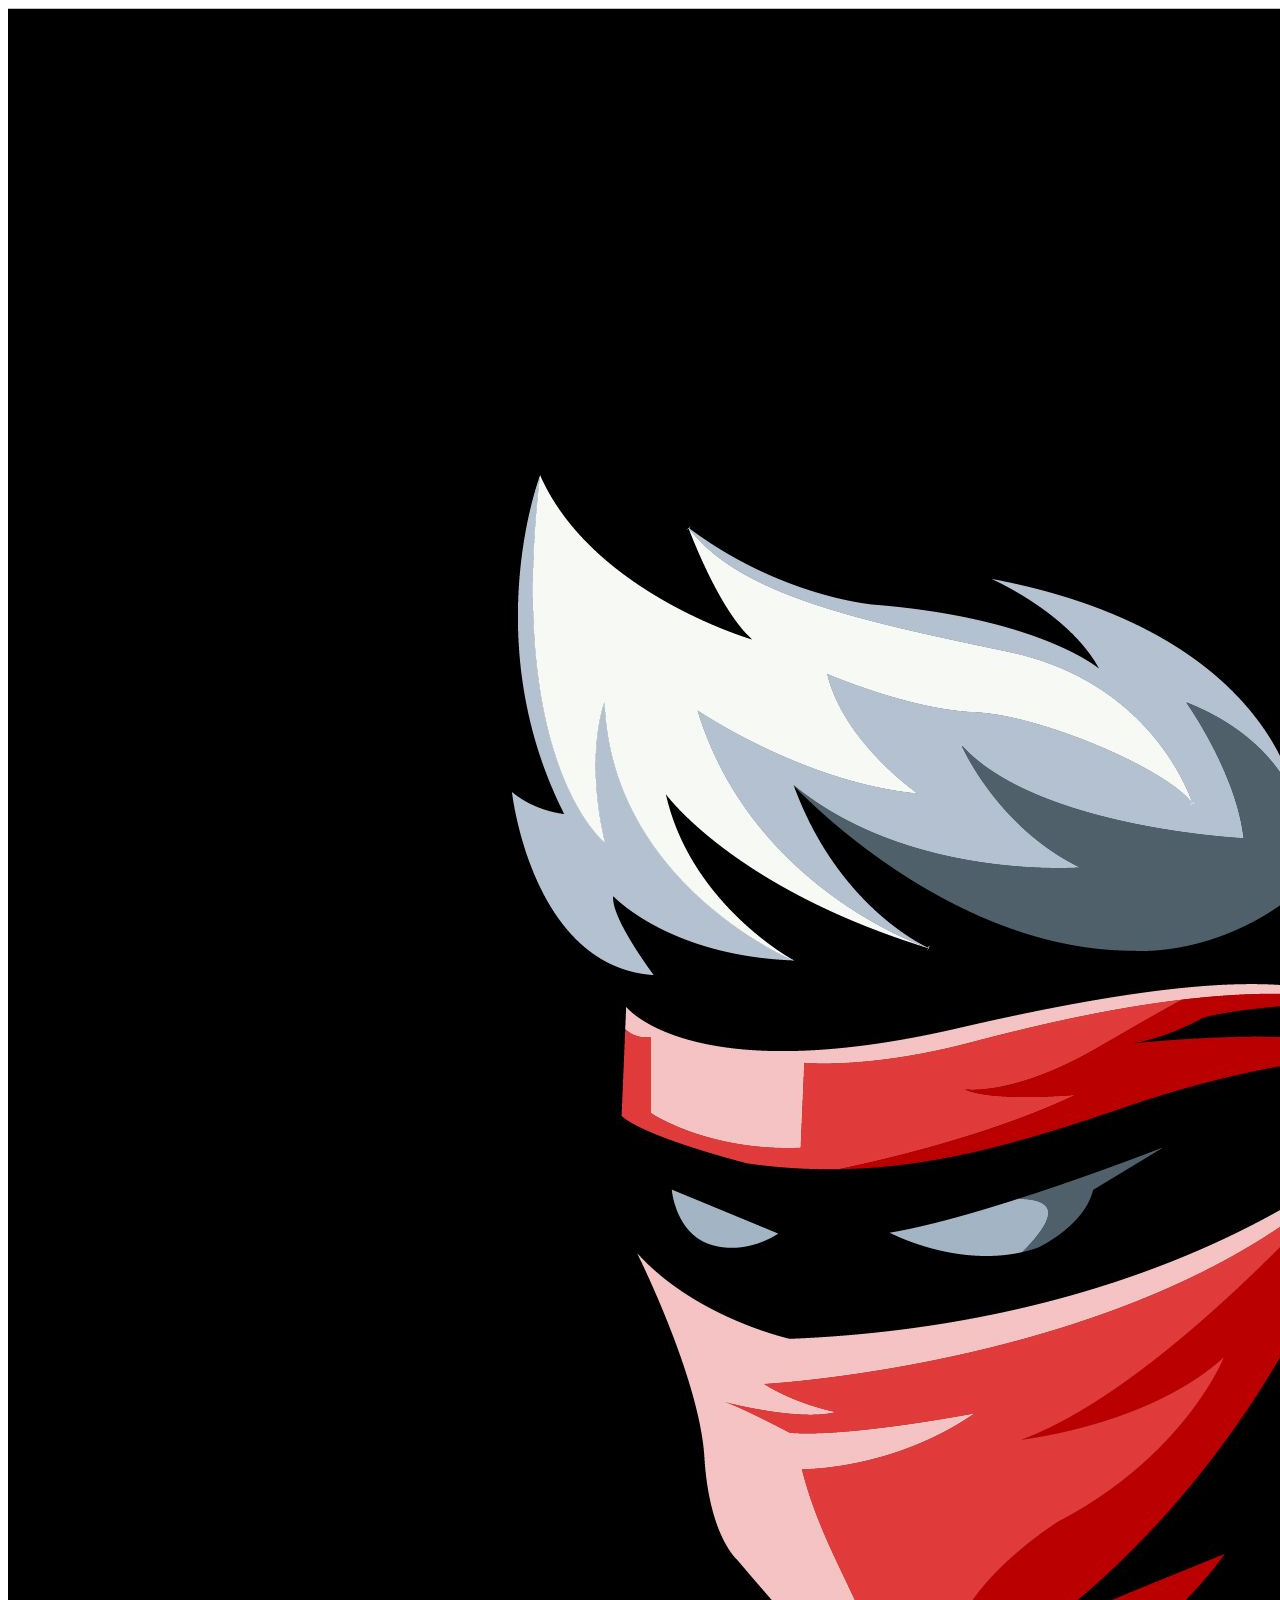
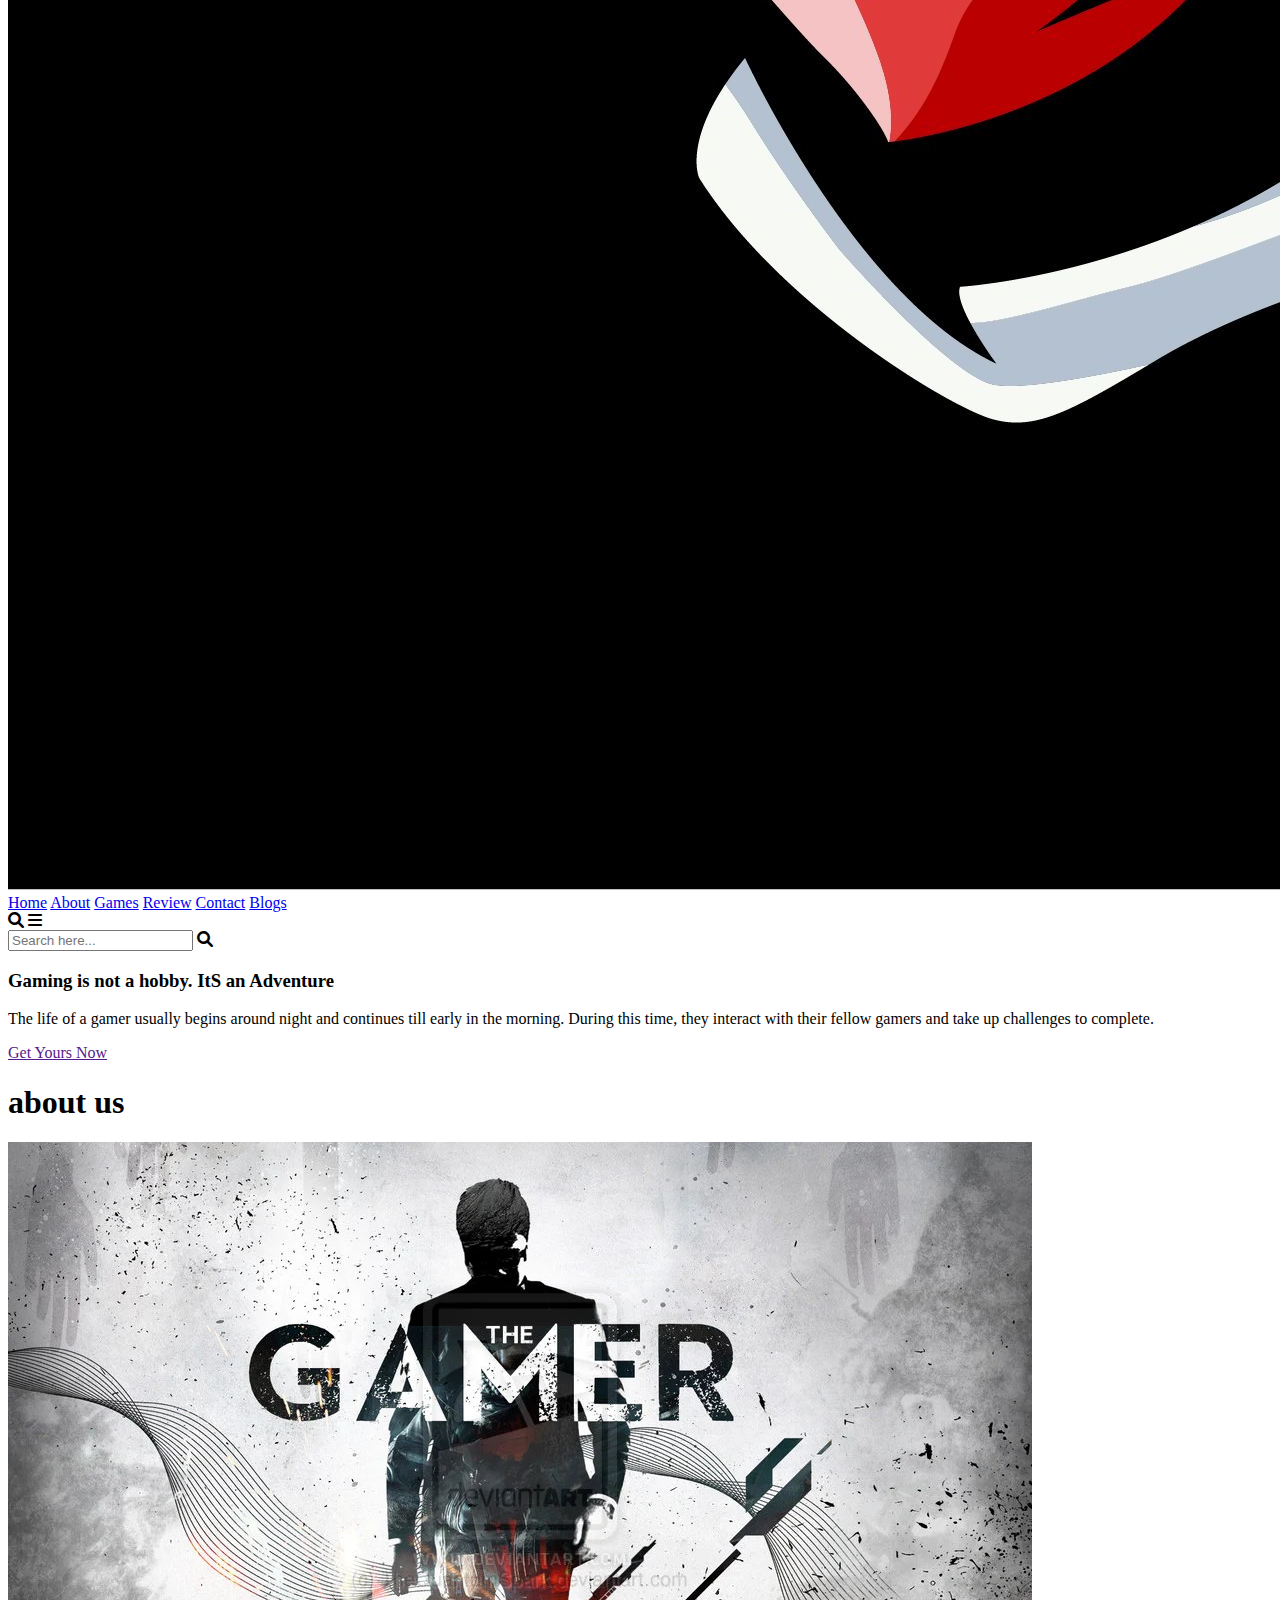
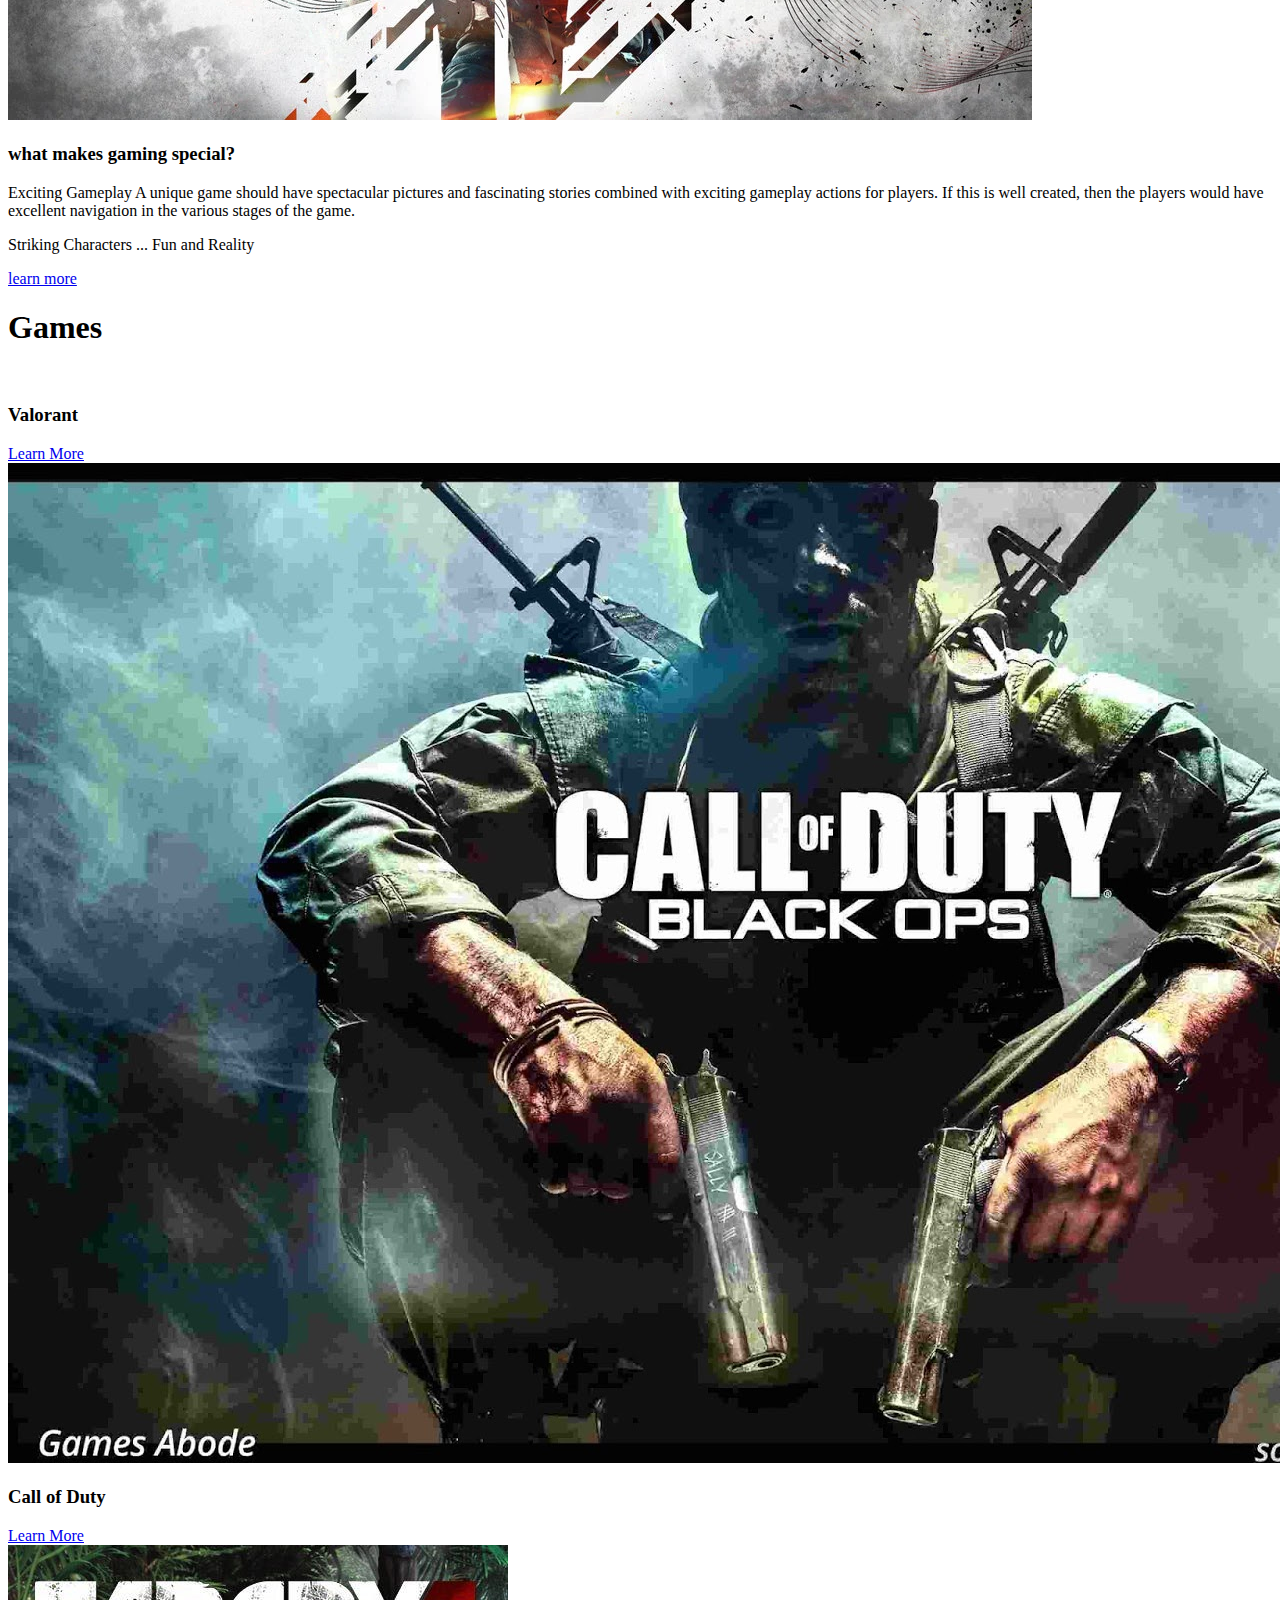
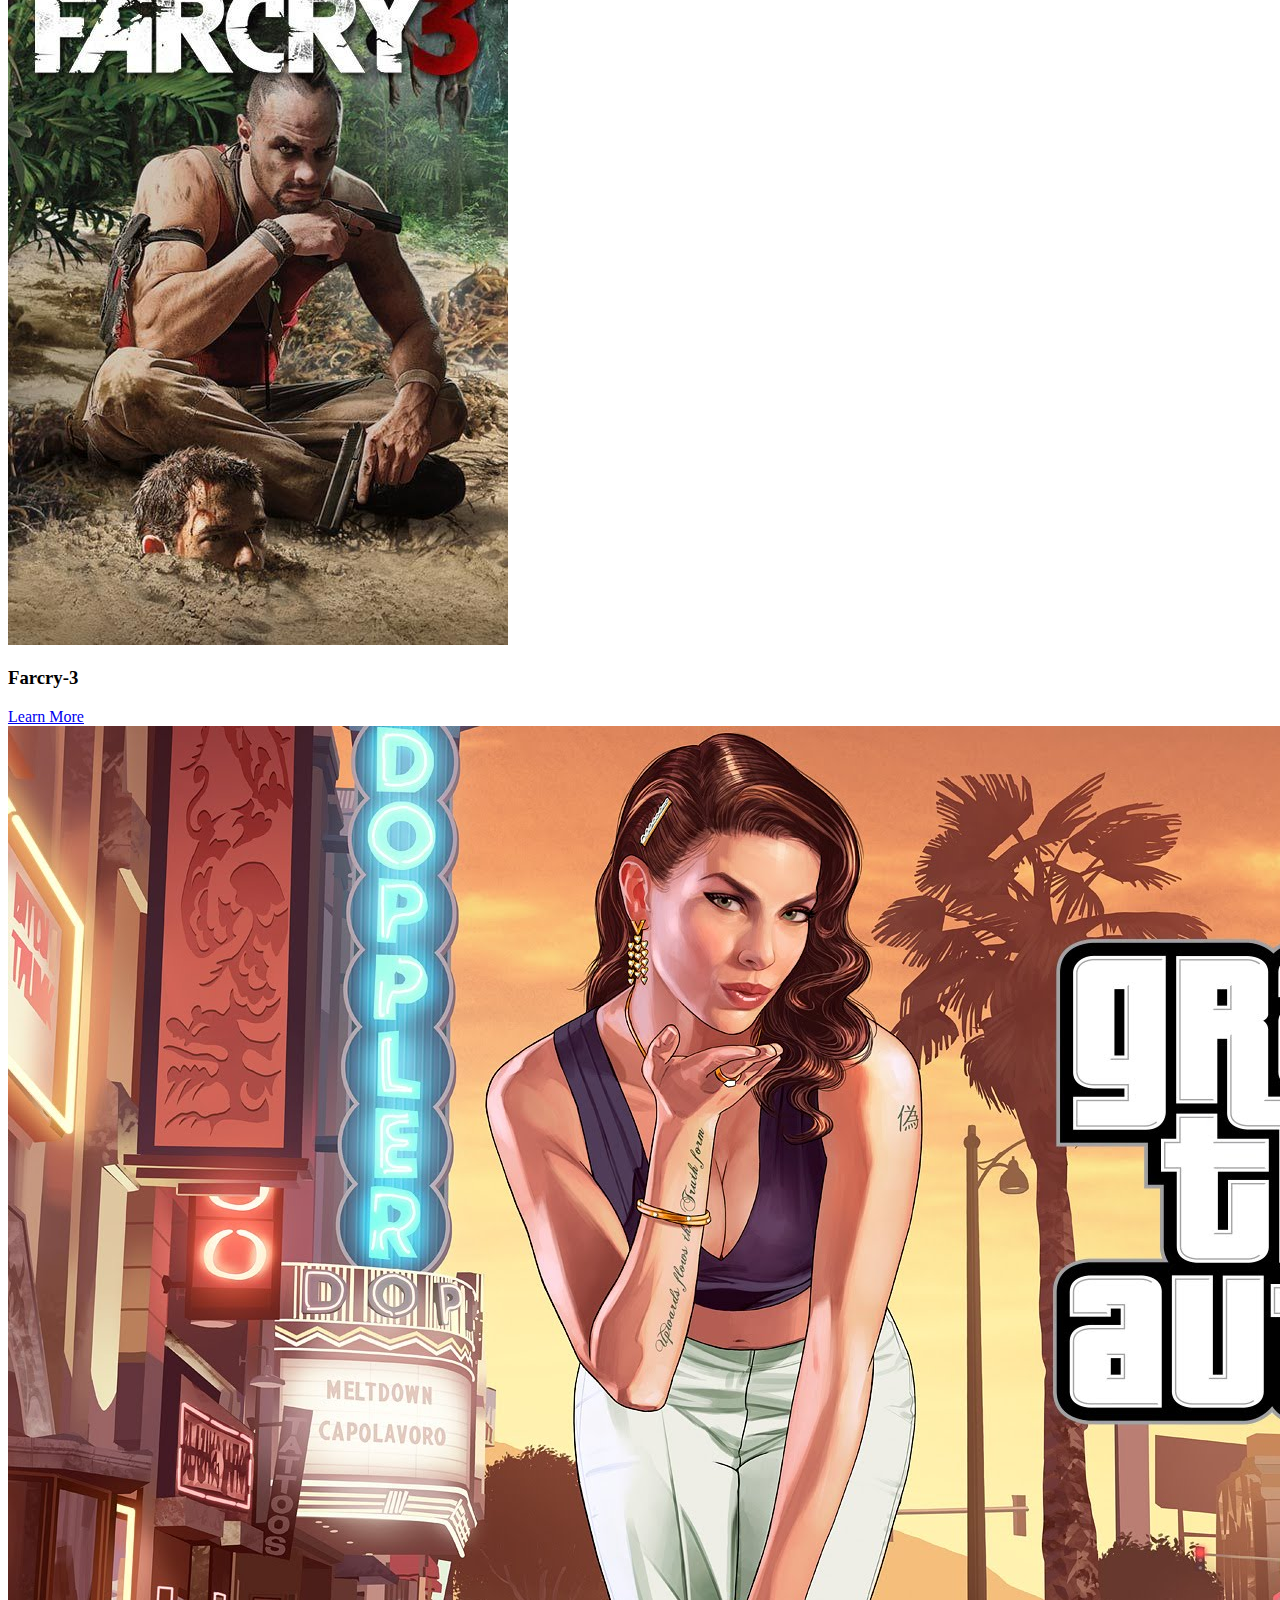
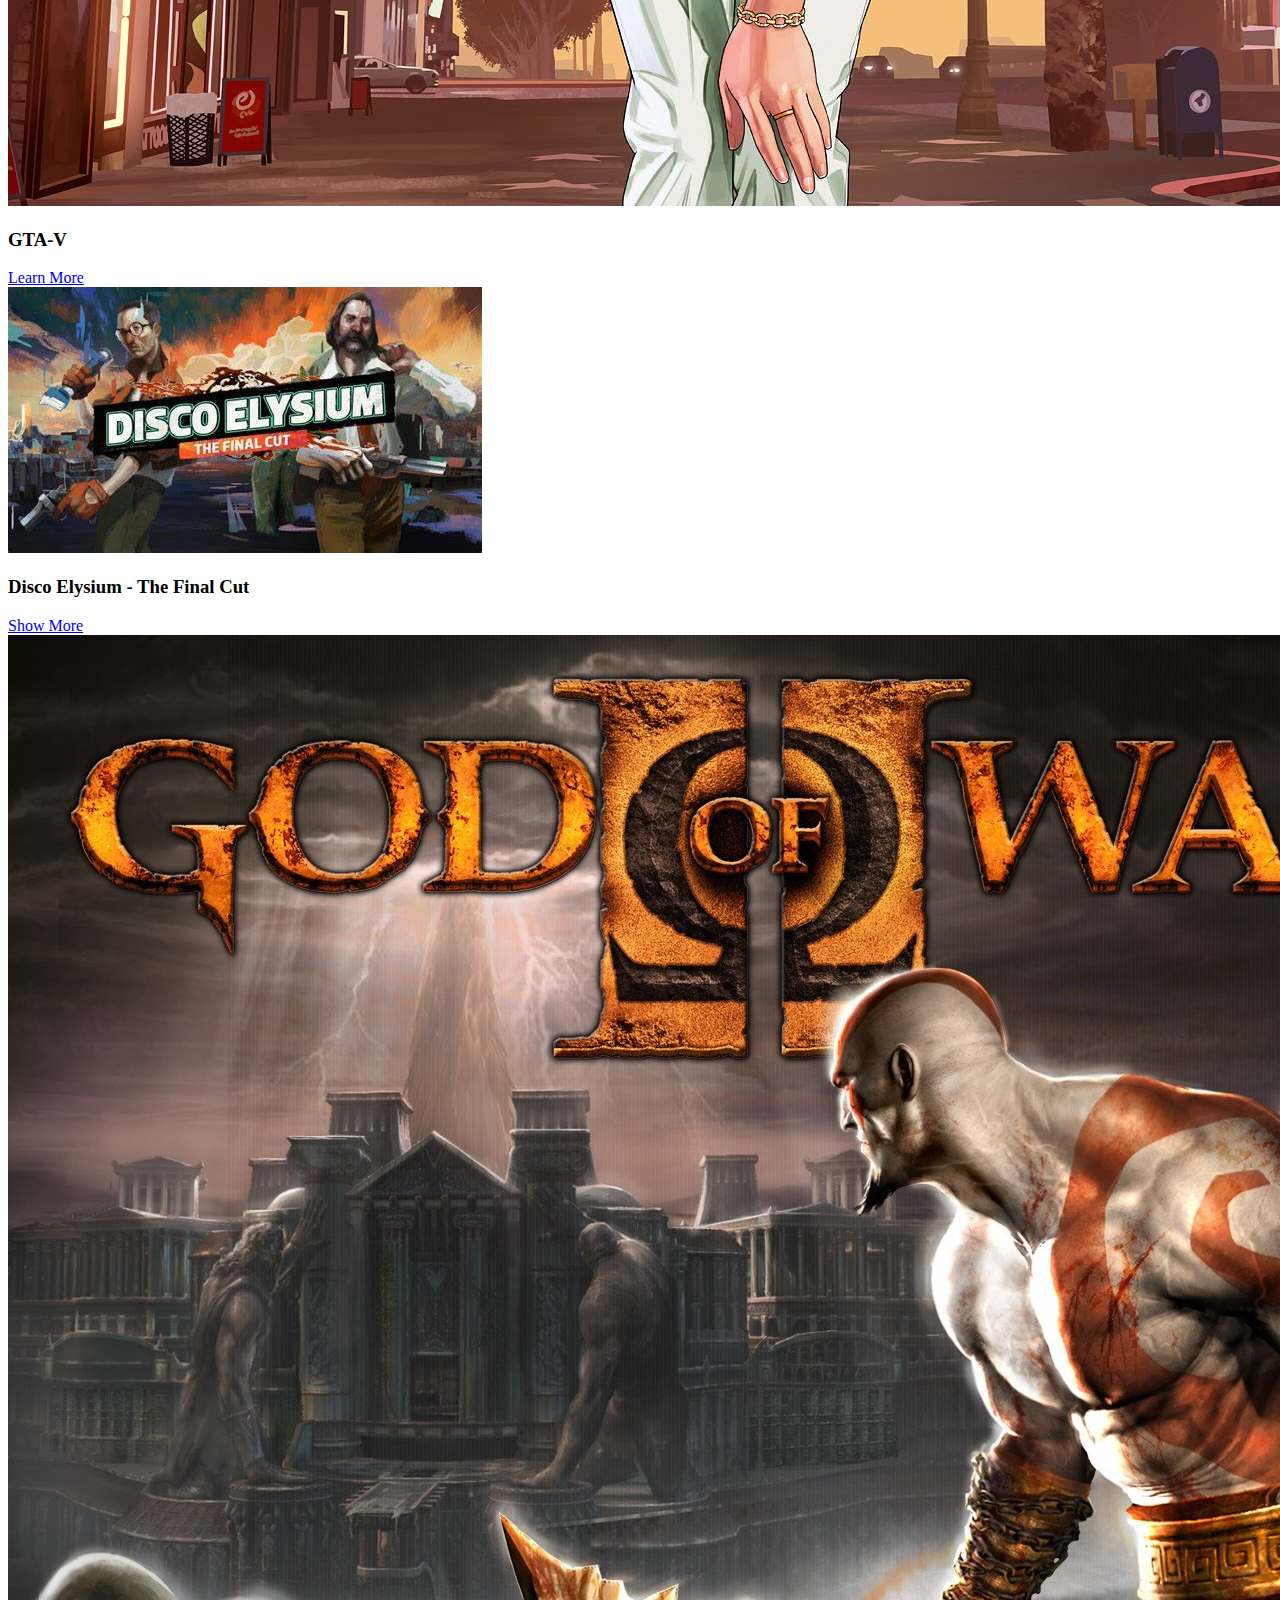
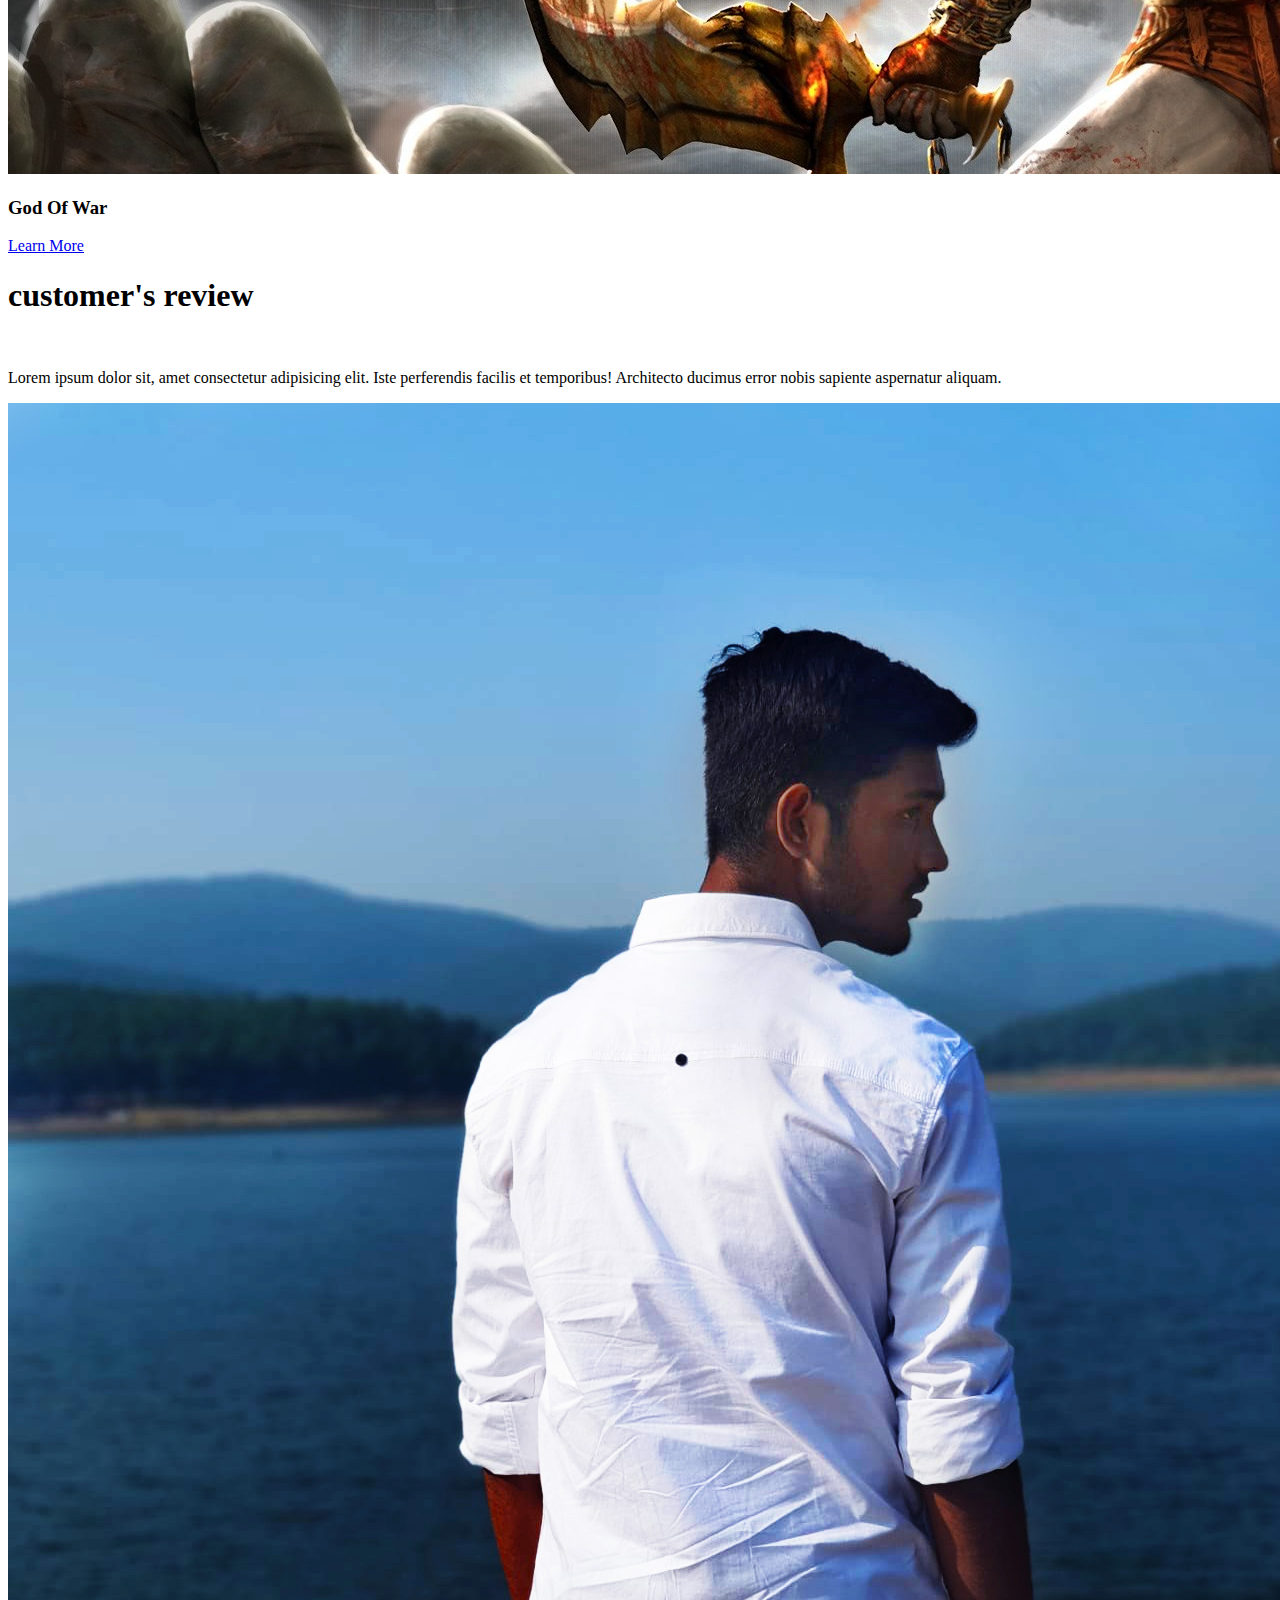
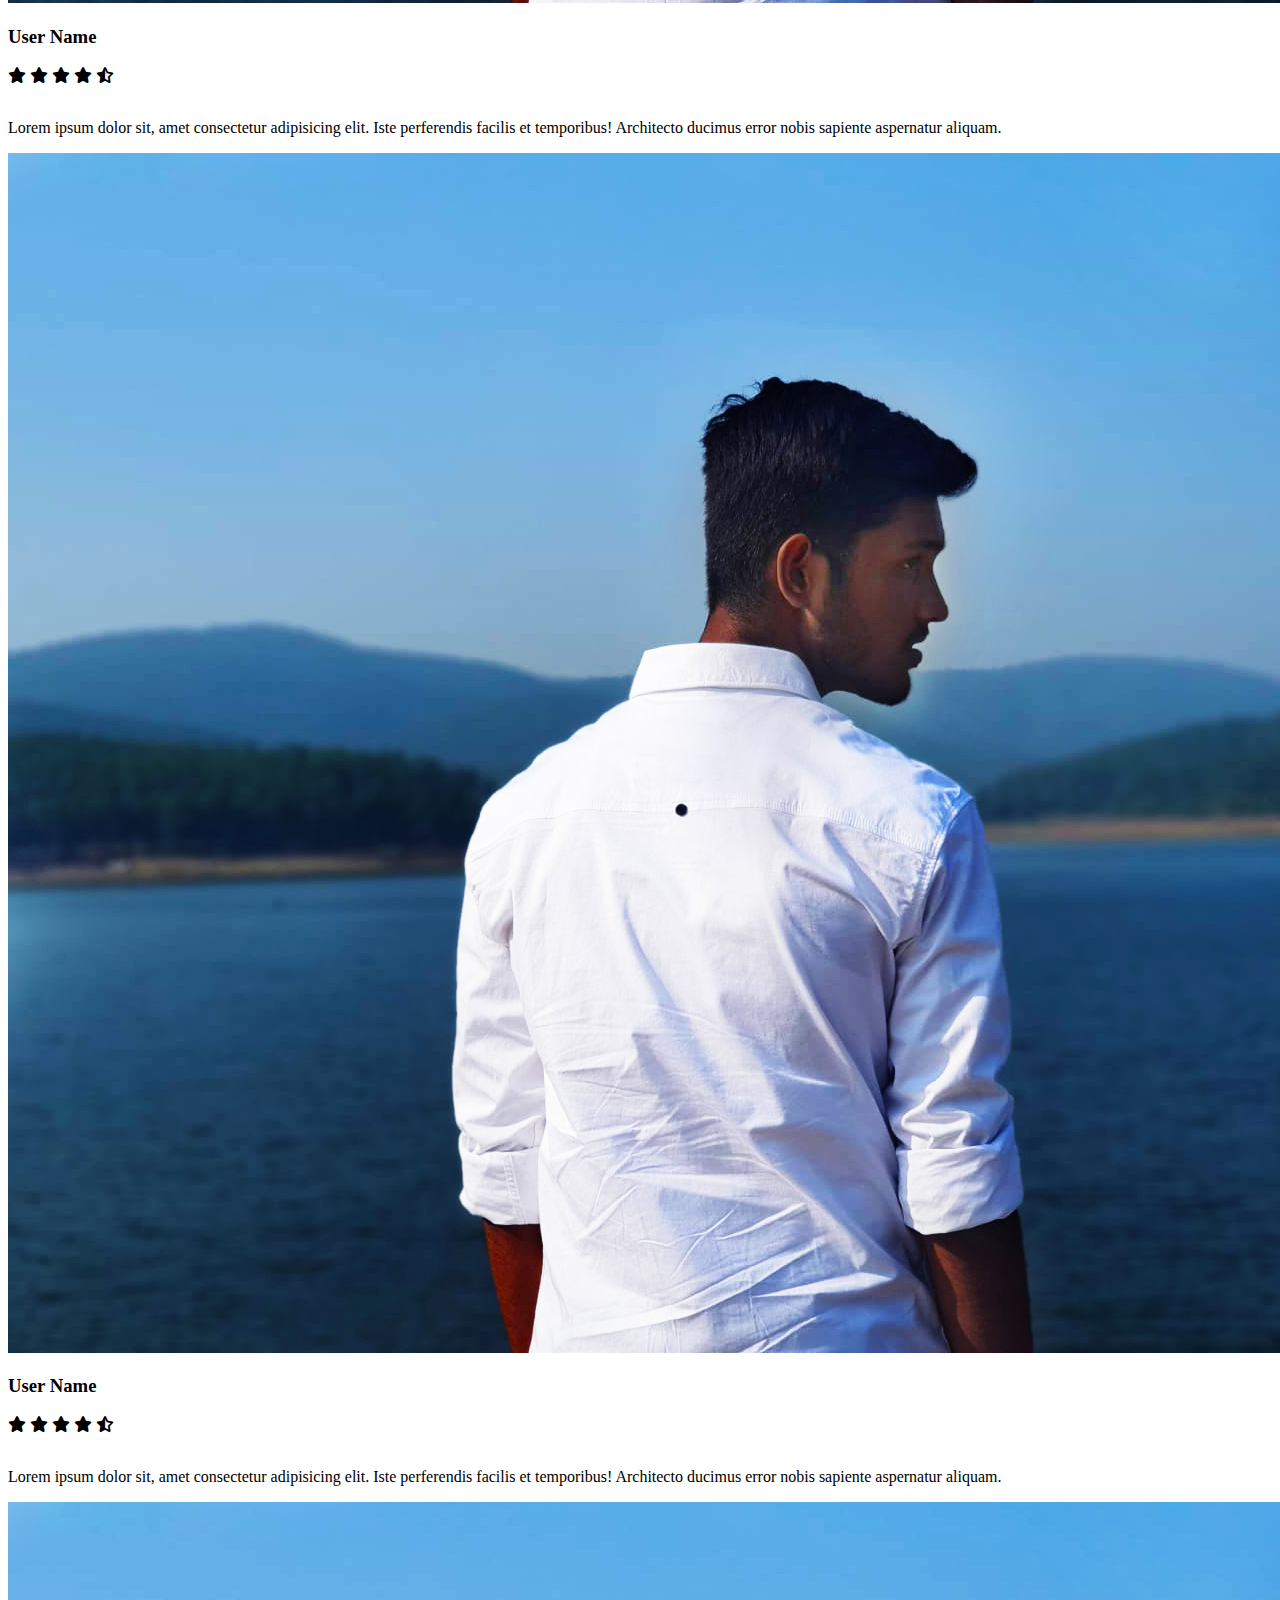
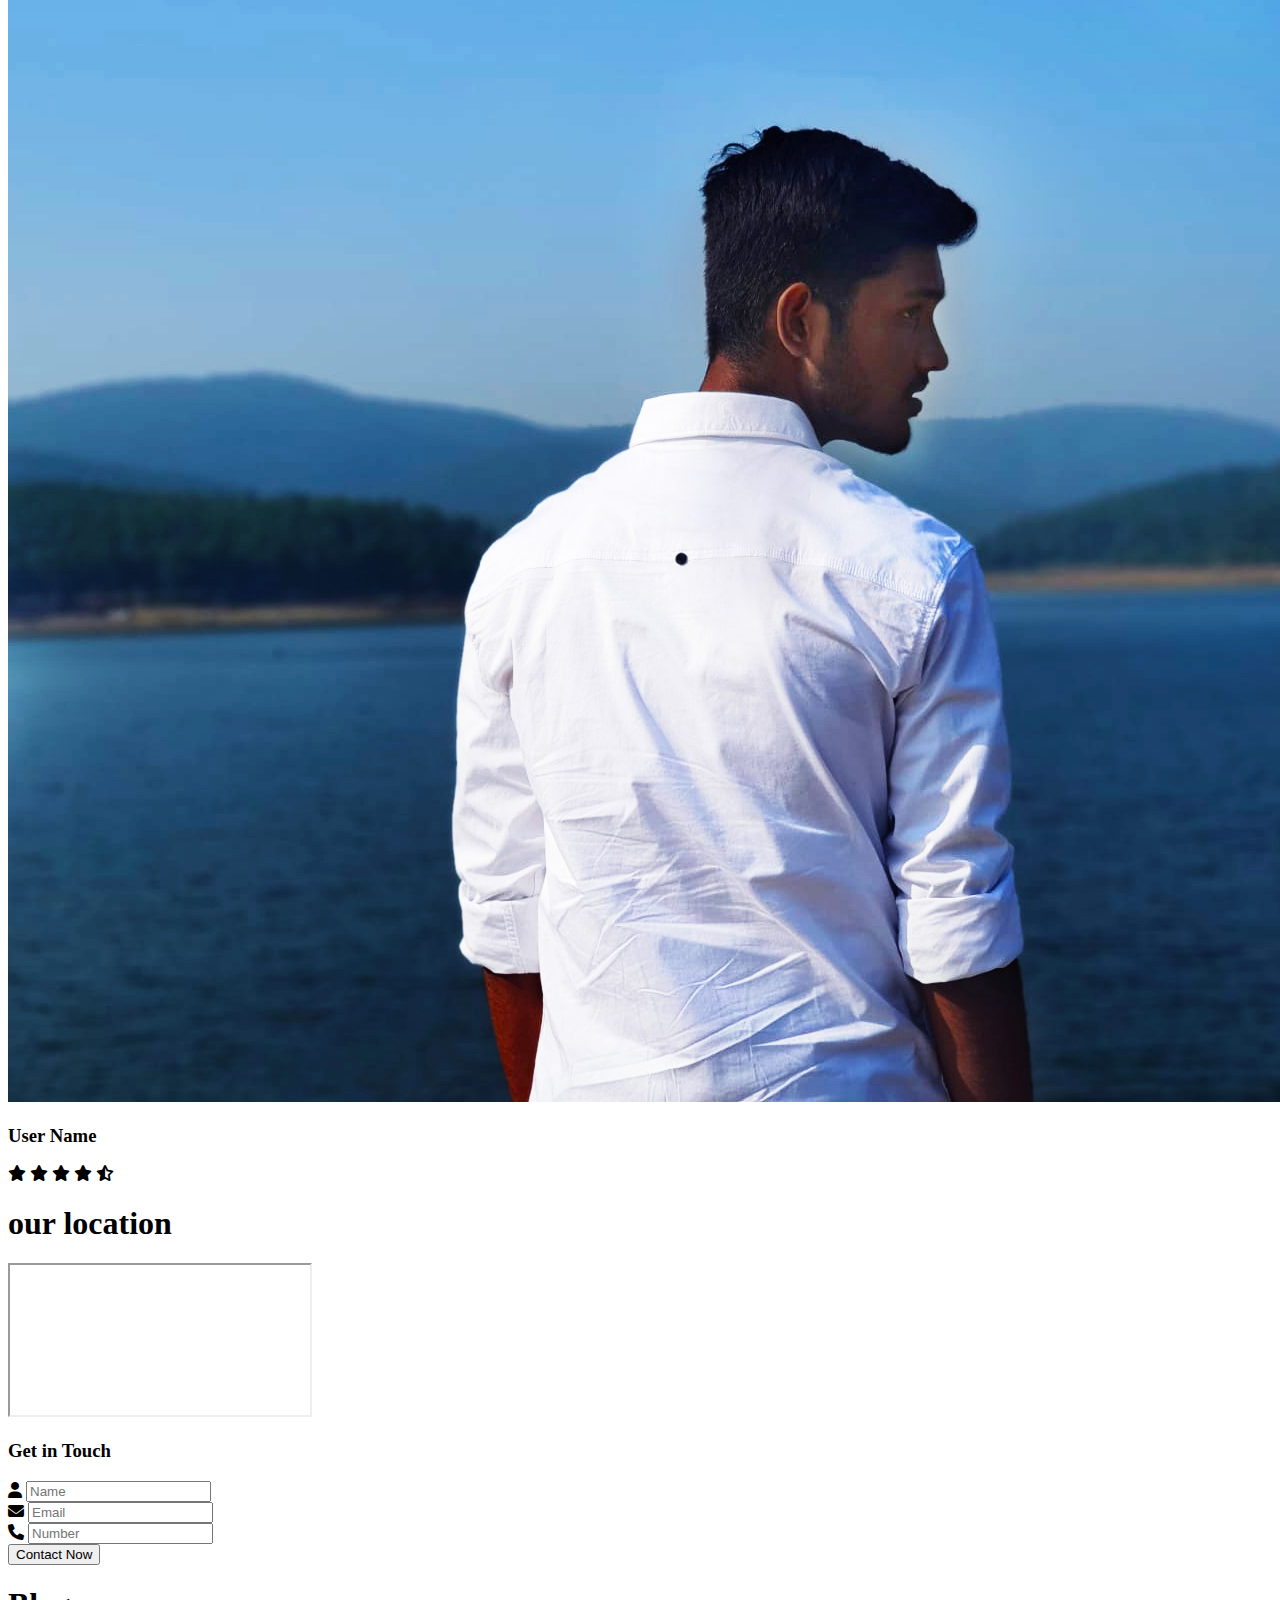
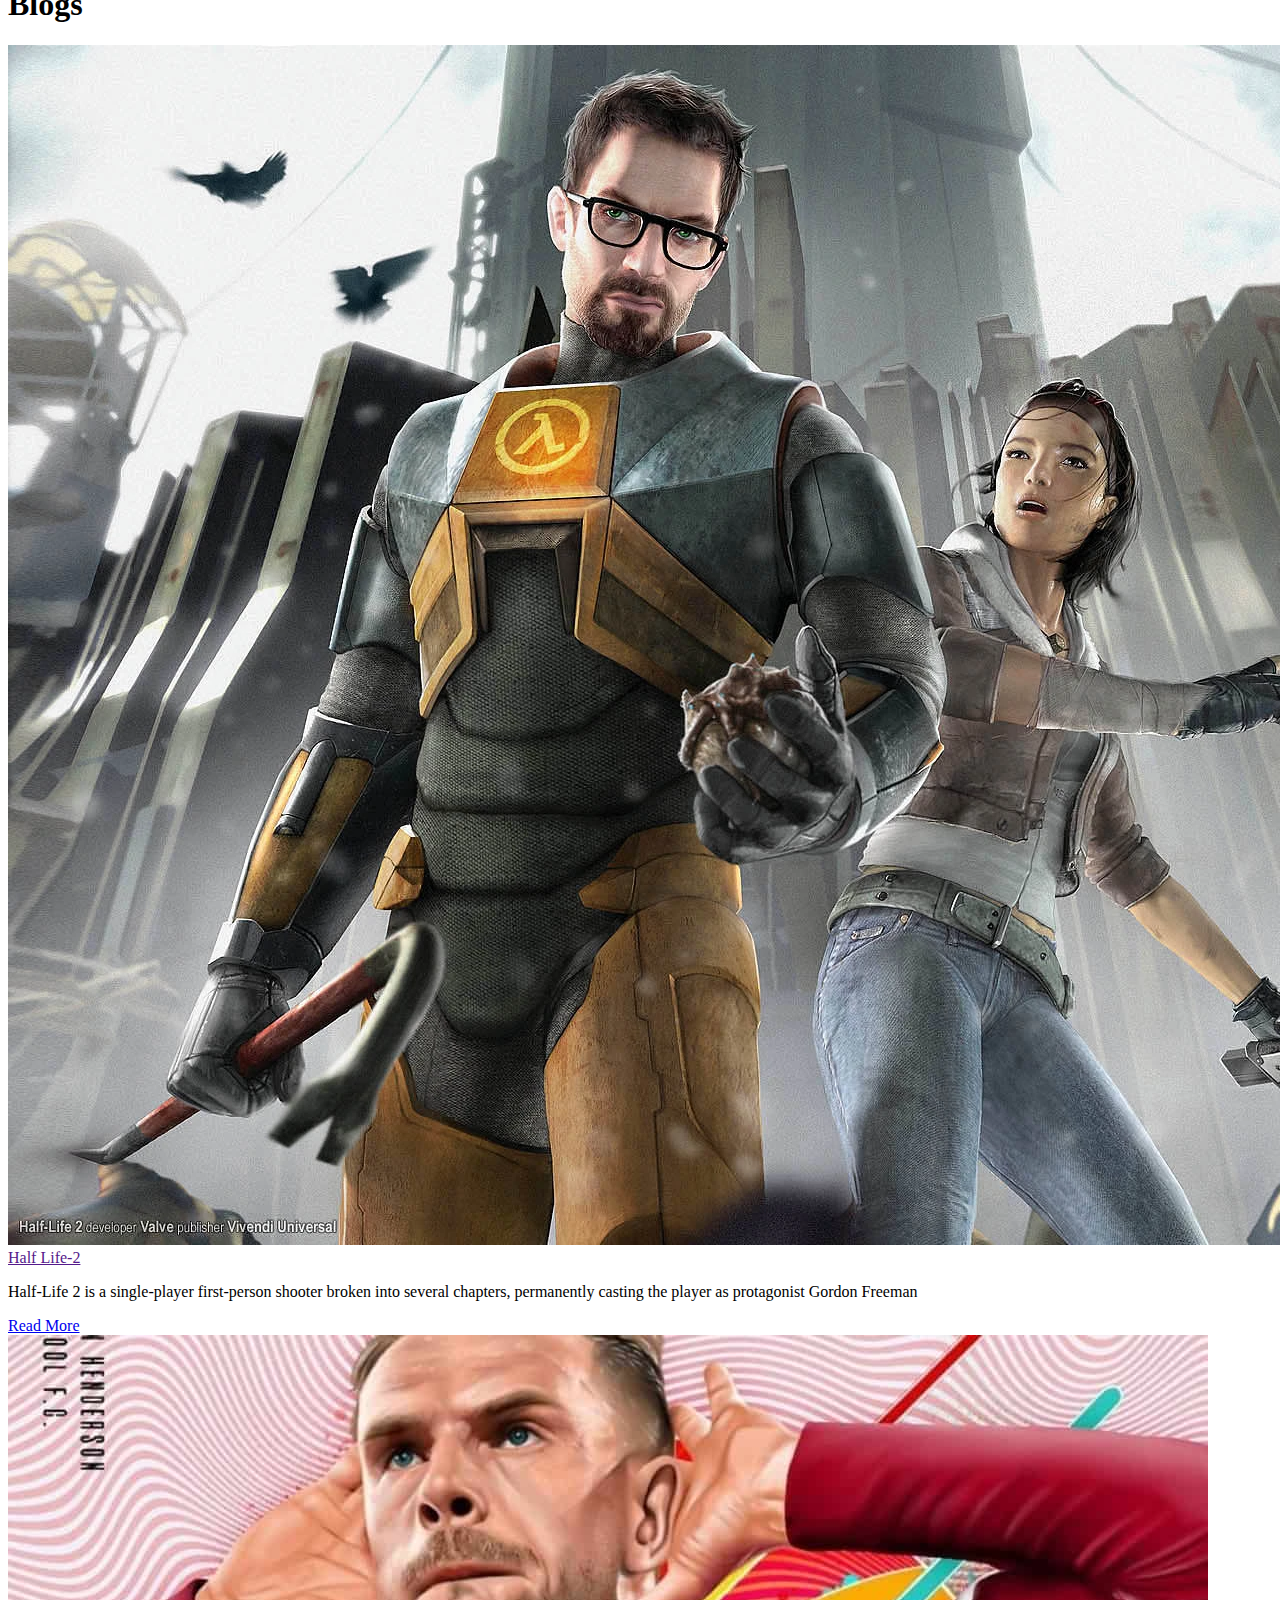
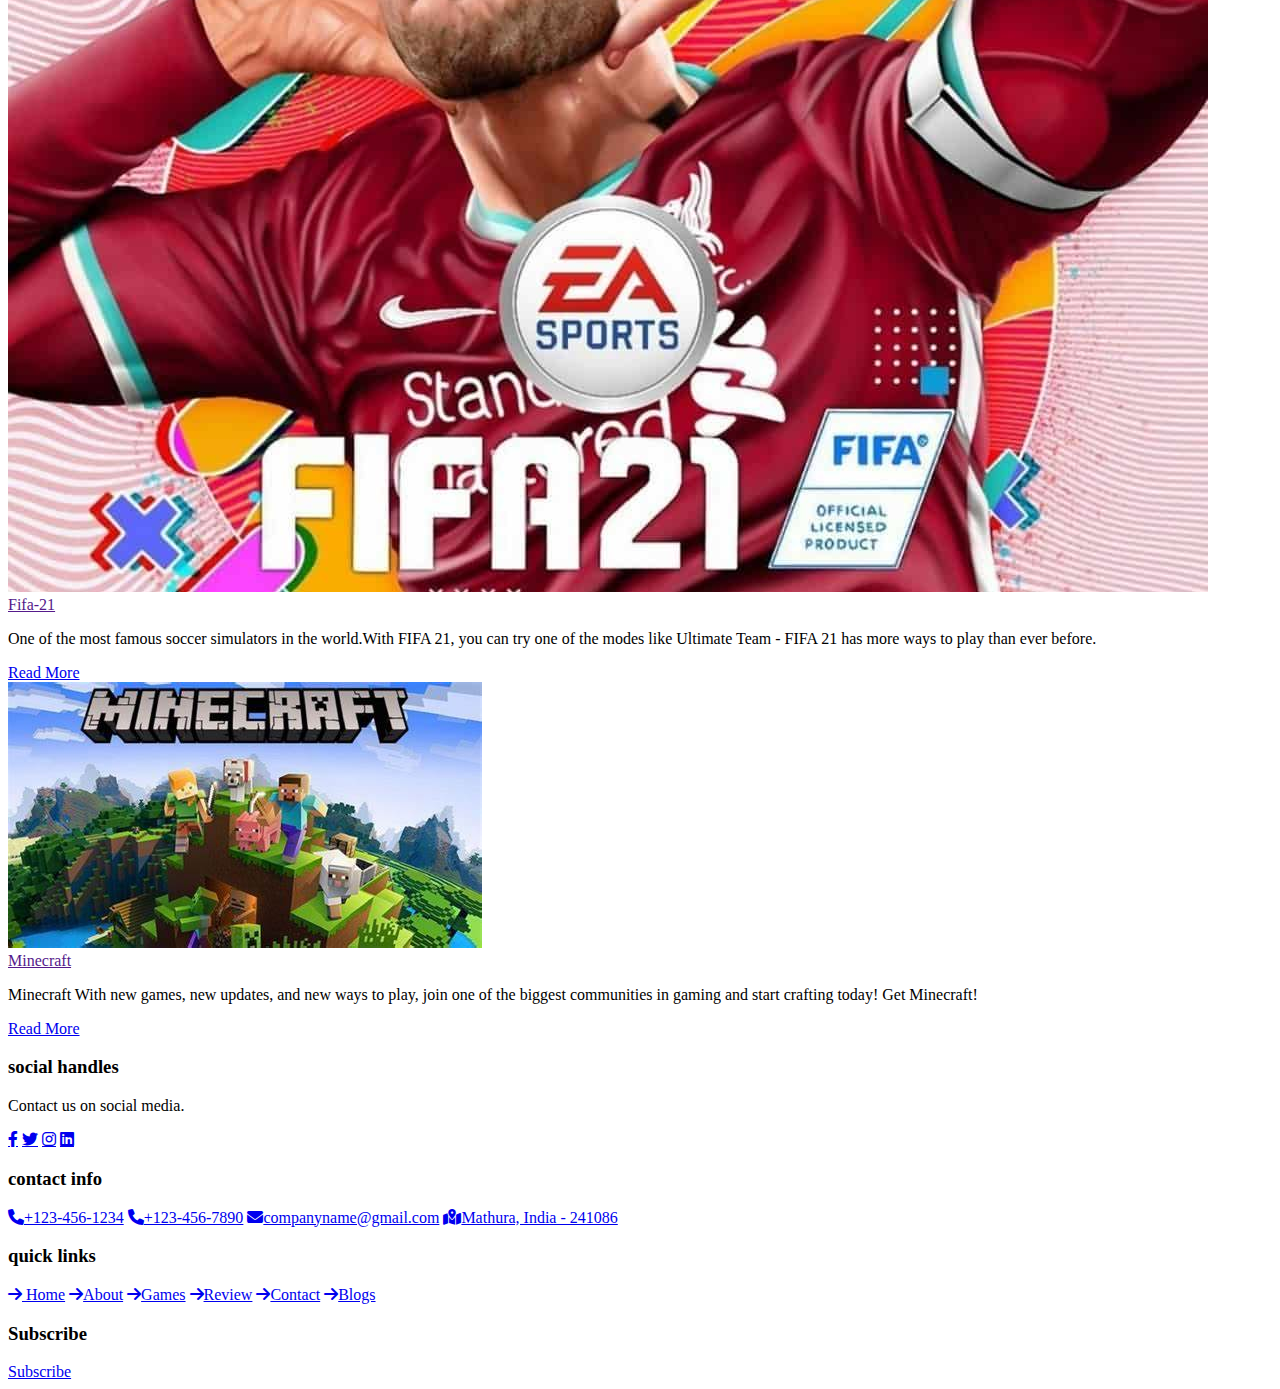
==== Gamer Website/index.html @ 24f9a610 "Update and rename game.html to index.html" ====
<!DOCTYPE html>
<html lang="en">
<head>
    <meta charset="UTF-8">
    <meta http-equiv="X-UA-Compatible" content="IE=edge">
    <meta name="viewport" content="width=device-width, initial-scale=1.0">
    <title>Gamer Website</title>

    <!-- font awesome cdn link -->
    <link rel="stylesheet" href="https://cdnjs.cloudflare.com/ajax/libs/font-awesome/6.1.1/css/all.min.css" integrity="sha512-KfkfwYDsLkIlwQp6LFnl8zNdLGxu9YAA1QvwINks4PhcElQSvqcyVLLD9aMhXd13uQjoXtEKNosOWaZqXgel0g==" crossorigin="anonymous" referrerpolicy="no-referrer" />
    <link rel="stylesheet" href="https://cdnjs.cloudflare.com/ajax/libs/font-awesome/6.1.1/css/all.min.css">
    <link rel="stylesheet" href="css/all.css">
    <!-- custom css file  -->
    <link rel="stylesheet" href="index.css">
    
</head>
<body>
    <!-- header section starts -->
    <header class="header">
        <a href="" class="logo">
            <img src="pic/logo.jpg" alt="">
        </a>
        <nav class="navbar">
            <a href="#home">Home</a>
            <a href="#about">About</a>
            <a href="#games">Games</a>
            <a href="#review">Review</a>
            <a href="#contact">Contact</a>
            <a href="#blogs">Blogs</a>
        </nav>
        <div class="icons">
            <div class="fas fa-search" id="search-btn"></div>
            <!-- <div class="fas fa-shopping-cart" id="cart-btn"></div> -->
            <div class="fas fa-bars" id="menu-btn"></div>
        </div>
        <div class="search-form">
            <input type="search" id="search-box" placeholder="Search here...">
            <label for="search-box" class="fas fa-search"></label>
        </div>
    </header>
    <!-- header section ends -->


    <!-- home section starts  -->
    <section class="home" id="home">
        <div class="content">
            <h3>Gaming is not a hobby. ItS an Adventure</h3>
            <p>The life of a gamer usually begins around night and continues till early in the morning. During this time, they interact with their fellow gamers and take up challenges to complete. </p>
            <a href="" class="btn">Get Yours Now</a>
        </div>
    </section>
    <!-- home section ends  -->
    <!-- about section starts  -->
    <section class="about" id="about">
        <h1 class="heading"> <span>about</span> us</h1>
        <div class="row">
            <div class="image">
                <img src="pic/bg.webp" alt="">
            </div>
            <div class="content">
                <h3>what makes gaming special?</h3>
                <p>Exciting Gameplay A unique game should have spectacular pictures and fascinating stories combined with exciting gameplay actions for players. If this is well created, then the players would have excellent navigation in the various stages of the game.</p>
                <p>Striking Characters ...
                    Fun and Reality</p>
                <a href="#" class="btn">learn more</a>
            </div>
        </div>
    </section>
    <!-- about section ends  -->

    <!-- game section starts  -->
    <section class="games" id="games">
        <h1 class="heading">Ga<span>mes</span></h1>
        <div class="box-container">
            <div class="box">
                <img src="pic/game-1.jpg" alt="">
                <h3>Valorant</h3>
                <!-- <div class="price"></div> -->
                <a href="#" class="btn"> Learn More</a>
            </div>
            <div class="box">
                <img src="pic/game-2.jpg" alt="">
                <h3>Call of Duty</h3>
                <!-- <div class="price"></div> -->
                <a href="#" class="btn"> Learn More</a>
            </div>
            <div class="box">
                <img src="pic/game-3.jpg" alt="">
                <h3>Farcry-3</h3>
                <!-- <div class="price"></div> -->
                <a href="#" class="btn"> Learn More</a>
            </div>
            <div class="box">
                <img src="pic/game-4.jpg" alt="">
                <h3>GTA-V</h3>
                <!-- <div class="price"></div> -->
                <a href="#" class="btn"> Learn More</a>
            </div>
            <div class="box">
                <img src="pic/game-5.jpg" alt="">
                <h3>Disco Elysium - The Final Cut</h3>
                <!-- <div class="price"></div> -->
                <a href="#" class="btn">Show More</a>
            </div>
            <div class="box">
                <img src="pic/game-6.jpg" alt="">
                <h3>God Of War</h3>
                <!-- <div class="price"></div> -->
                <a href="#" class="btn"> Learn More</a>
            </div>
        </div>
    </section>
    <!-- games section ends -->

    
    <!-- review section starts -->

    <section class="review" id="review">
        <h1 class="heading">customer's <span>review</span></h1>
        <div class="box-container">
            <div class="box">
                <img src="" alt="" class="quote">
                <p>Lorem ipsum dolor sit, amet consectetur adipisicing elit. Iste perferendis facilis et temporibus! Architecto ducimus error nobis sapiente aspernatur aliquam.</p>
                <img src="pic/t.jpg" alt="" class="user">
                <h3>User Name</h3>
                <div class="stars">
                    <i class="fas fa-star"></i>
                    <i class="fas fa-star"></i>
                    <i class="fas fa-star"></i>
                    <i class="fas fa-star"></i>
                    <i class="fas fa-star-half-alt"></i>
                </div>
            </div>
            <div class="box">
                <img src="" alt="" class="quote">
                <p>Lorem ipsum dolor sit, amet consectetur adipisicing elit. Iste perferendis facilis et temporibus! Architecto ducimus error nobis sapiente aspernatur aliquam.</p>
                <img src="pic/t.jpg" alt="" class="user">
                <h3>User Name</h3>
                <div class="stars">
                    <i class="fas fa-star"></i>
                    <i class="fas fa-star"></i>
                    <i class="fas fa-star"></i>
                    <i class="fas fa-star"></i>
                    <i class="fas fa-star-half-alt"></i>
                </div>
            </div>
            <div class="box">
                <img src="" alt="" class="quote">
                <p>Lorem ipsum dolor sit, amet consectetur adipisicing elit. Iste perferendis facilis et temporibus! Architecto ducimus error nobis sapiente aspernatur aliquam.</p>
                <img src="pic/t.jpg" alt="" class="user">
                <h3>User Name</h3>
                <div class="stars">
                    <i class="fas fa-star"></i>
                    <i class="fas fa-star"></i>
                    <i class="fas fa-star"></i>
                    <i class="fas fa-star"></i>
                    <i class="fas fa-star-half-alt"></i>
                </div>
            </div>
        </div>
    </section>
    <!-- review section ends -->
    <!-- contact section starts  -->
    <section class="contact" id="contact">
        <h1 class="heading"> our <span>location</span> </h1>
        <div class="row">
            <iframe src="https://www.google.com/maps/embed?pb=!1m18!1m12!1m3!1d905887.4546059815!2d76.86102781888417!3d27.61774504039933!2m3!1f0!2f0!3f0!3m2!1i1024!2i768!4f13.1!3m3!1m2!1s0x39736ce47bffc039%3A0xfe5fc3da92c6341!2sGLA%20University!5e0!3m2!1sen!2sin!4v1650099797054!5m2!1sen!2sin" allowfullscreen="" loading="lazy" referrerpolicy="no-referrer-when-downgrade"></iframe>
            <form action="">
                <h3>Get in Touch</h3>
                <div class="inputBox">
                    <span class="fas fa-user"></span>
                    <input type="text" placeholder="Name">
                </div>
                <div class="inputBox">
                    <span class="fas fa-envelope"></span>
                    <input type="email" placeholder="Email">
                </div>
                <div class="inputBox">
                    <span class="fas fa-phone"></span>
                    <input type="text" placeholder="Number">
                </div>
                <input type="submit" value="Contact Now" class="btn">
            </form>
        </div>
    </section>
    <!-- contact section ends -->
    <!-- blogs section starts -->
    <section class="blogs" id="blogs">
        <h1 class="heading"><span>Blogs</span></h1>
        <div class="box-container">
            <div class="box">
                <div class="image">
                    <img src="pic/blog-1.webp" alt="">
                </div>
                <div class="content">
                    <a href="" class="title">Half Life-2</a>
                    
                    <p>Half-Life 2 is a single-player first-person shooter broken into several chapters, permanently casting the player as protagonist Gordon Freeman</p>
                    <a href="#" class="btn">Read More</a>
                </div>
            </div>
            <div class="box">
                <div class="image">
                    <img src="pic/blod-2.jpg" alt="">
                </div>
                <div class="content">
                    <a href="" class="title">Fifa-21</a>
                    
                    <p>One of the most famous soccer simulators in the world.With FIFA 21, you can try one of the modes like Ultimate Team - FIFA 21 has more ways to play than ever before.</p>
                    <a href="#" class="btn">Read More</a>
                </div>
            </div>
            <div class="box">
                <div class="image">
                    <img src="pic/blog-3.jpg" alt="">
                </div>
                <div class="content">
                    <a href="" class="title">Minecraft</a>
                    
                    <p>Minecraft With new games, new updates, and new ways to play, join one of the biggest communities in gaming and start crafting today! Get Minecraft!</p>
                    <a href="#" class="btn">Read More</a>
                </div>
            </div>
        </div>
    </section>
    <!-- blogs section ends -->
    <!-- footer section starts -->

    <section class="footers" id="footers">
        <div class="box-container">
            <div class="box">
                <h3> social handles </h3>
                <p>Contact us on social media.</p>
                <div class="share">
                    <a href="#" class="fab fa-facebook-f"></a>
                    <a href="#" class="fab fa-twitter"></a>
                    <a href="#" class="fab fa-instagram"></a>
                    <a href="#" class="fab fa-linkedin"></a>
                </div>
            </div>
            <div class="box">
                <h3>contact info</h3>
                <a href="#" class="links"> <i class="fas fa-phone"></i>+123-456-1234</a>
                <a href="#" class="links"> <i class="fas fa-phone"></i>+123-456-7890</a>
                <a href="#" class="links"> <i class="fas fa-envelope"></i>companyname@gmail.com</a>
                <a href="#" class="links"> <i class="fas fa-map-marked-alt"> </i>Mathura, India - 241086</a>
            </div>
            <div class="box">
                <h3>quick links</h3>
                <a href="#home" class="links"> <i class="fas fa-arrow-right"></i> Home</a>
                <a href="#about" class="links"> <i class="fas fa-arrow-right"></i>About</a>
                <a href="#games" class="links"> <i class="fas fa-arrow-right"></i>Games</a>
                <a href="#review" class="links"> <i class="fas fa-arrow-right"></i>Review</a>
                <a href="#contact" class="links"> <i class="fas fa-arrow-right"></i>Contact</a>
                <a href="#blogs" class="links"> <i class="fas fa-arrow-right"></i>Blogs</a>
            </div>
            <div class="box">
                <h3>Subscribe</h3>
                <p></p>
                <a href="#" class="btn"> Subscribe </a>
            </div>
        </div>
    </section>
    <!-- footer section ends -->
    
    <!-- custom js ile link  -->
    <script src="script.js"></script>
</body>
</html>
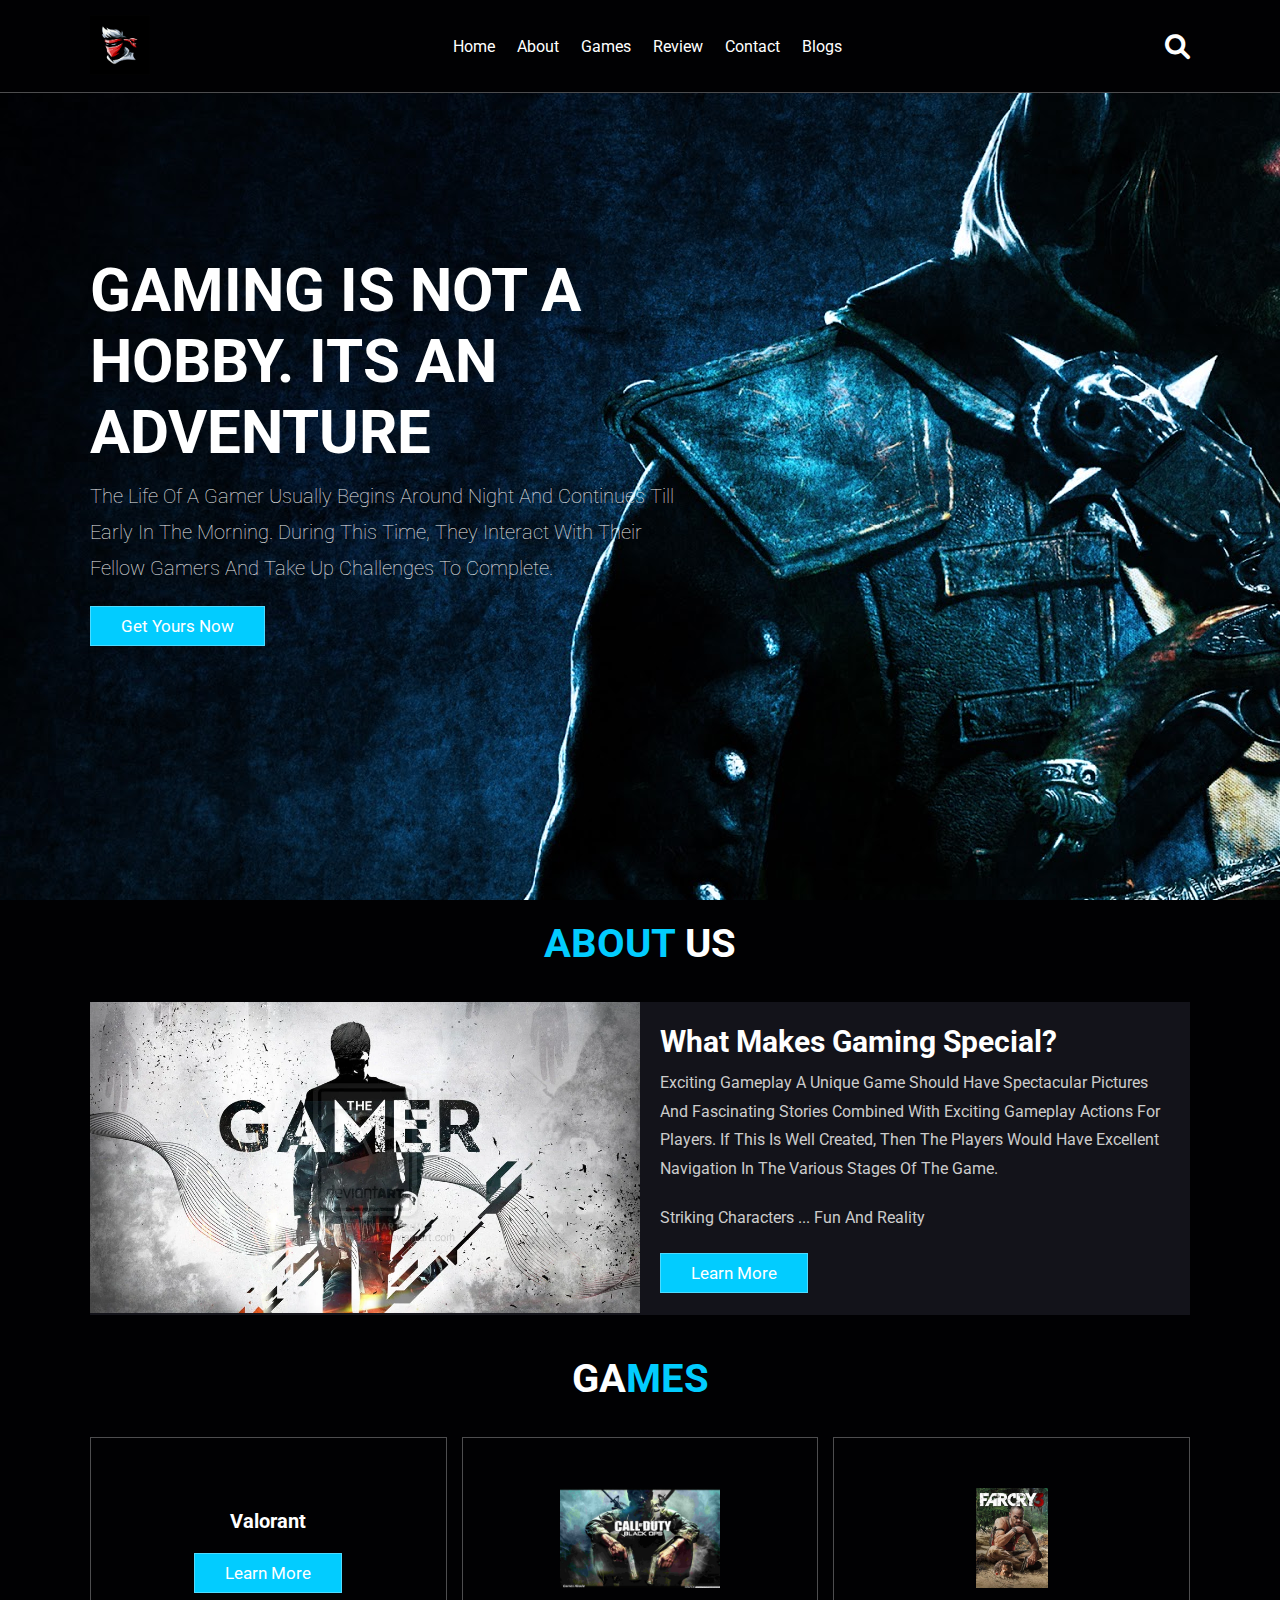
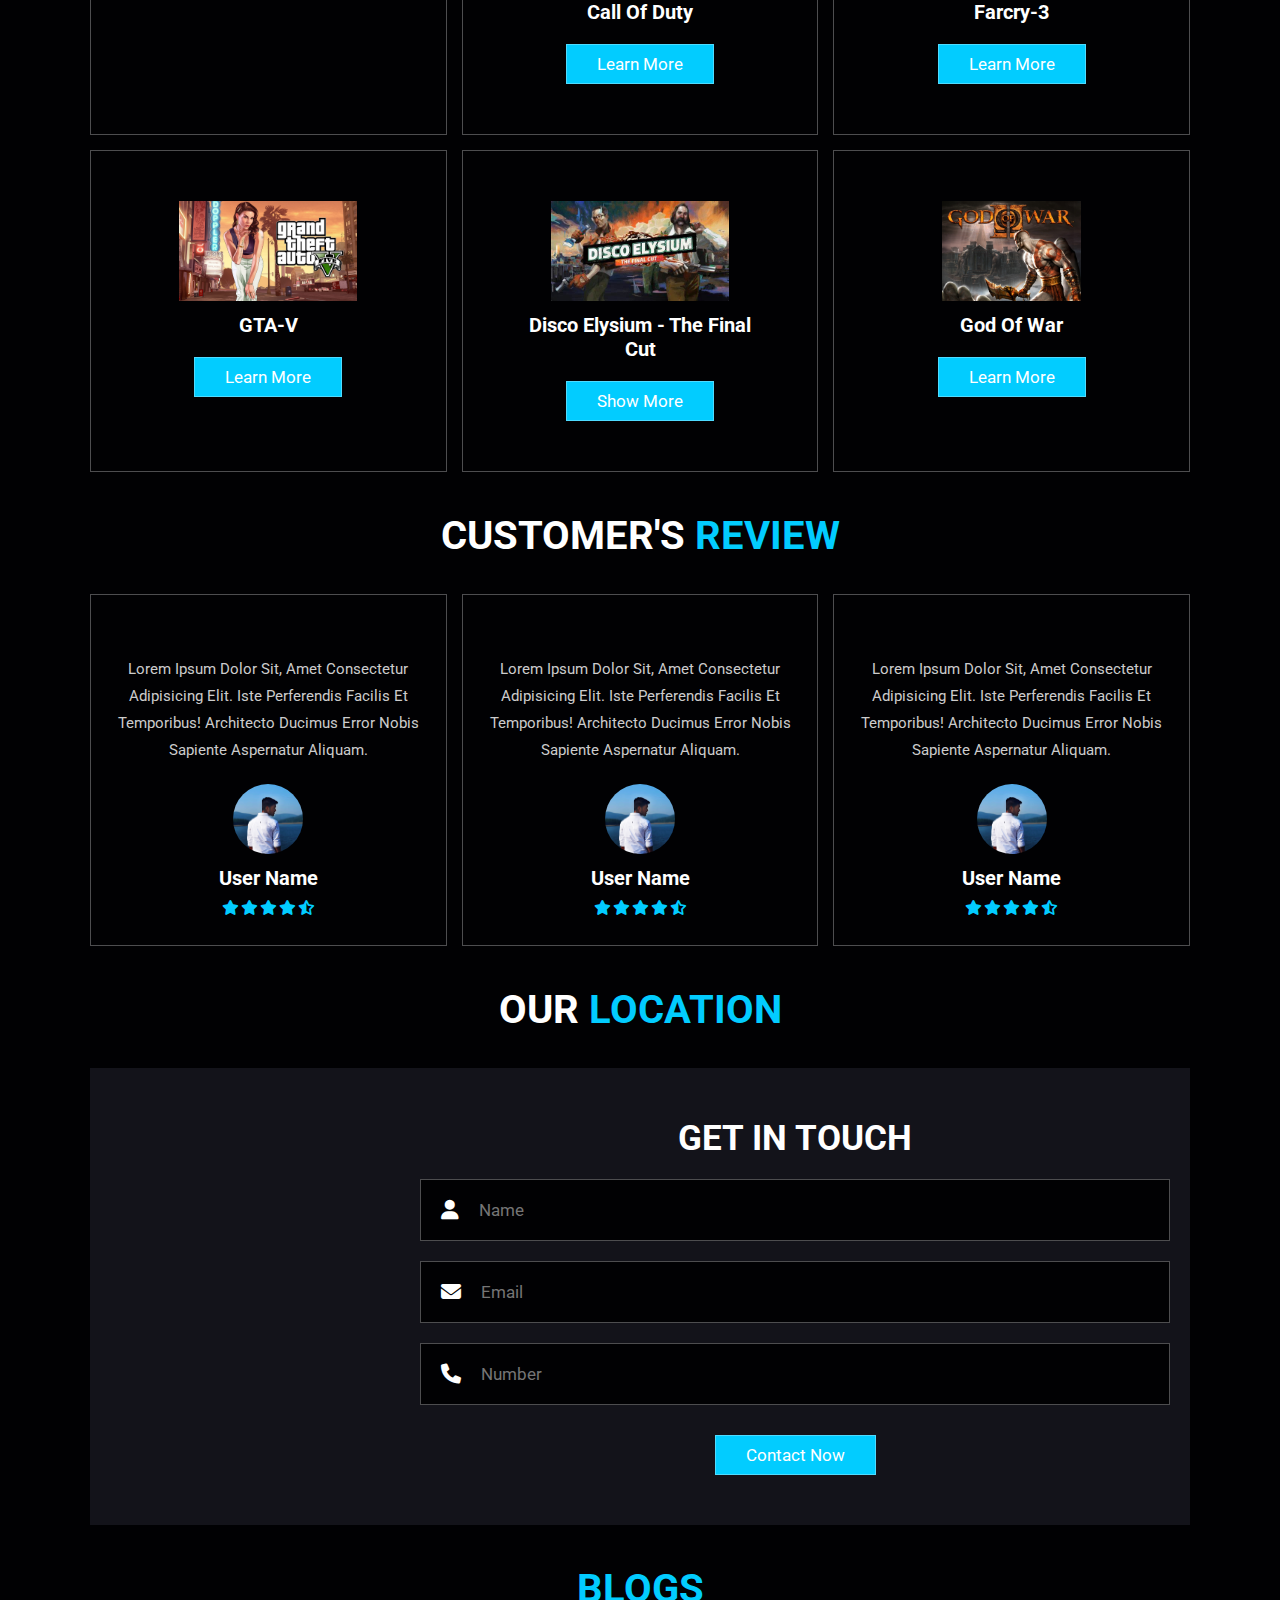
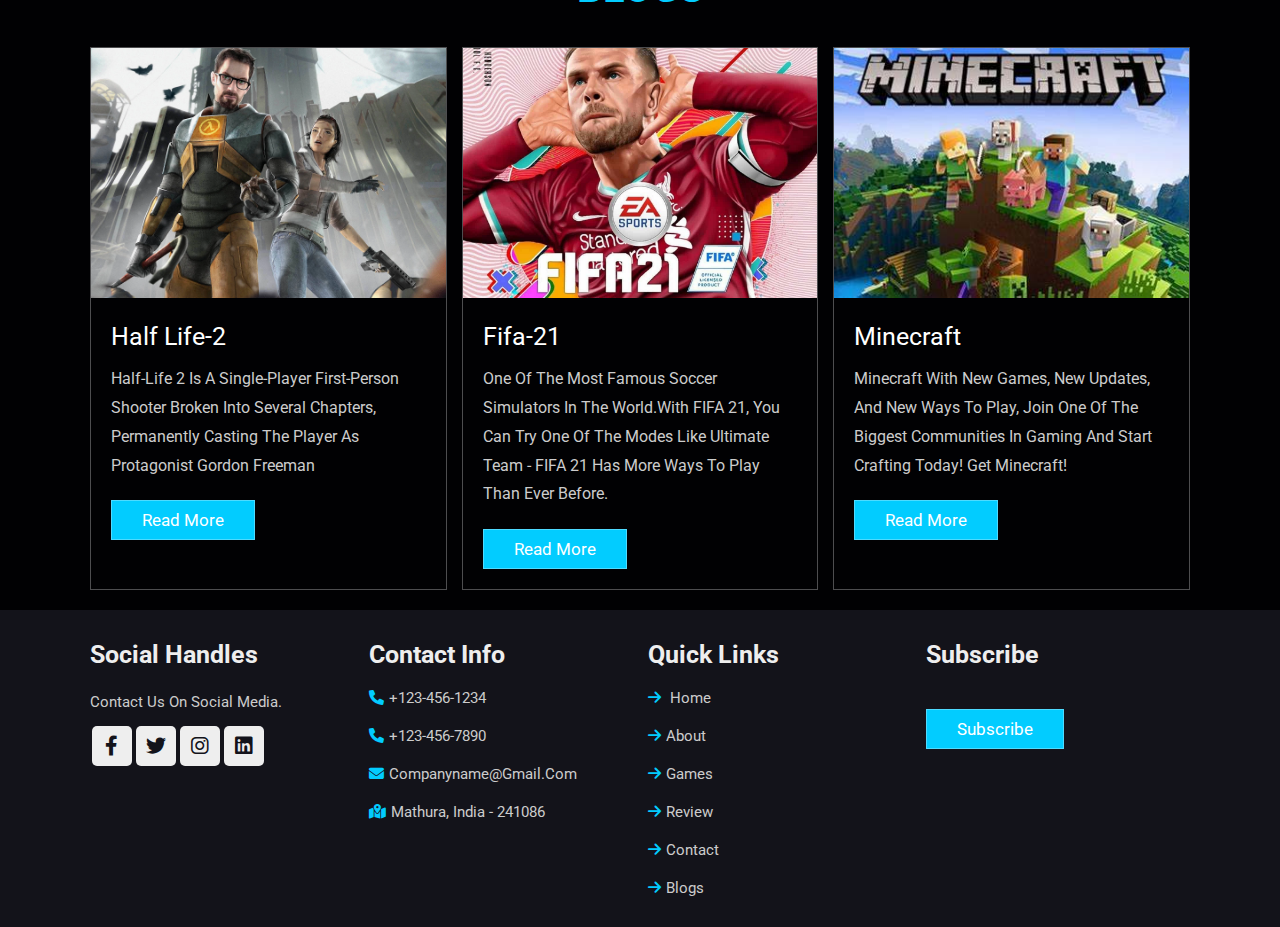
==== commit 6f7b6cf7: "Update index.html" ====
--- a/Gamer Website/index.html
+++ b/Gamer Website/index.html
@@ -264,6 +264,6 @@
     <!-- footer section ends -->
     
     <!-- custom js ile link  -->
-    <script src="script.js"></script>
+    <script src="index.js"></script>
 </body>
 </html>
--- a/Gamer Website/index.css
+++ b/Gamer Website/index.css
@@ -0,0 +1,502 @@
+@import url('https://fonts.googleapis.com/css2?family=Roboto:wght@700&display=swap');
+
+:root{
+    --main--color:#02ccff;
+    --black:#13131a;
+    --bg:#010103;
+    --border:.1rem solid rgba(255,255,255,.3);
+    --border--btn:.1rem solid #02ccff;
+}
+
+*{
+    font-family: 'Roboto', sans-serif;
+    margin: 0; padding: 0;
+    box-sizing: border-box;
+    outline: none; border: none;
+    text-decoration: none;
+    text-transform: capitalize;
+    transition: .2s linear;
+}
+html{
+    font-size: 62.5%;
+    overflow-x: hidden;
+    scroll-padding-top: 9rem;
+    scroll-behavior: smooth;
+}
+
+html::-webkit-scrollbar{
+    width: .8rem;
+}
+html::-webkit-scrollbar-track{
+    background:transparent;
+}
+html::-webkit-scrollbar-thumb{
+    background:#fff;
+    border-radius: 5rem;
+}
+body{
+    background: var(--bg);              
+}
+section{
+    padding: 2rem 7%;
+}
+.heading{
+    text-align: center;
+    color: #fff;
+    text-transform: uppercase;
+    padding-bottom: 3.5rem;
+    font-size: 4rem;
+}
+
+.heading span{
+    color: var(--main--color);
+    text-transform: uppercase;
+    
+    
+}
+.btn{
+    margin-top: 1rem;
+    display: inline-block;
+    padding: .9rem 3rem;
+    font-size: 1.7rem;
+    color: #fff;
+    background: var(--main--color);
+    cursor: pointer;
+    border: var(--border);
+}
+.btn:hover{
+    background-color: var(--black);
+    border: var(--border--btn);
+}
+/* header section starts  */
+.header{
+    background: var(--bg);  
+    display: flex;
+    align-items: center;
+    justify-content: space-between;
+    padding: 1.5rem 7%;
+    border-bottom: var(--border);
+    position: fixed;
+    top: 0; left: 0; right: 0;
+    z-index: 1000;
+}
+.header .logo img{
+    height: 6rem;
+}
+.header .navbar a{
+    margin: 0 1rem;
+    font-size: 1.6rem;
+    color: #fff;
+}
+.header .navbar a:hover{
+    color: var(--main--color);
+    border-bottom: .1rem solid var(--main--color);
+    padding-bottom: .5rem;
+}
+.header .icons div{
+    color: #fff;
+    cursor: pointer;
+    font-size: 2.5rem;
+    margin-left: 2rem;
+
+}
+.header .icons div:hover{
+    color: var(--main--color);
+}
+#menu-btn{
+    display: none;
+}
+.header .search-form{
+    position: absolute;
+    top: 115%; right: 7%;
+    background: #fff;
+    width: 50rem;
+    height: 5rem;
+    display: flex;
+    align-items: center;
+    transform: scaleY(0);
+    transform-origin: top;
+}
+
+.header .search-form.active{
+    transform: scaleY(1);
+}
+
+.header .search-form input{
+    height: 100%;
+    width: 100%;
+    font-size: 1.6rem;
+    color: var(--black);
+    padding: 1rem;
+    text-transform: none;
+} 
+.header .search-form label{
+    cursor: pointer;
+    font-size: 2.2rem;
+    margin-right: 1.5rem;
+    color: var(--black);   
+}
+.header .search-form label:hover{
+    color: var(--main--color);
+}
+
+
+/* home section  */
+
+.home{
+    min-height: 100vh;
+    display: flex;
+    align-items: center;
+    background: url(pic/R.jpg) no-repeat;
+    background-position: center;
+}
+.home .content{
+    max-width: 60rem;
+}
+.home .content h3{
+    font-size: 6rem;
+    text-transform: uppercase;
+    color: #fff;
+}
+.home .content p{
+    font-size: 2rem;
+    font-weight: lighter;
+    line-height: 1.8;
+    padding: 1rem 0;
+    color: #eee;
+}
+
+/* about section */
+.about .row{
+    display: flex;
+    align-items: center;
+    background: var(--black);
+    flex-wrap: wrap;
+}
+.about .row .image{
+    flex: 1 1 45rem;
+}
+.about .row .image img{
+    width: 100%;
+}
+.about .row .content{
+    flex:  1 1 45rem;
+    padding: 2rem;
+}
+.about .row .content h3{
+    font-size: 3rem;
+    color: #fff;
+}
+.about .row .content p{
+    font-size: 1.6rem;
+    color: #ccc;
+    padding: 1rem 0;
+    line-height: 1.8;
+}
+
+
+/* game css section */
+.games .box-container{
+    display: grid;
+    grid-template-columns: repeat(auto-fit,minmax(30rem, 1fr));
+    gap: 1.5rem;
+}
+
+
+
+.games .box-container .box{
+    padding: 5rem;
+    text-align: center;
+    border: var(--border);
+}
+
+.games .box-container .box img{
+    height: 10rem;
+}
+
+.games .box-container .box h3{
+    color: #fff;
+    font-size: 2rem;
+    padding: 1rem 0;
+}
+.games .box-container .box .price{
+    color: #fff;
+    font-size: 2.5rem;
+    padding: .5rem 0;
+}
+
+.games .box-container .box .price span{
+    font-size: 1.5rem;
+    text-decoration: line-through;
+    font-weight: lighter;
+}
+.games .box-container .box:hover{
+    background: #fff;
+    
+}
+.games .box-container .box:hover > *{
+    color: var(--black);
+}
+.games .box-container .box:hover a{
+    color: #fff;
+}
+
+
+
+/* review css section */
+.review .box-container{
+    display: grid;
+    grid-template-columns: repeat(auto-fit,minmax(30rem, 1fr));
+    gap: 1.5rem;
+}
+
+.review .box-container .box{
+    border: var(--border);
+    text-align: center;
+    padding: 3rem 2rem;
+}
+
+.review .box-container .box p{
+    font-size: 1.5rem;
+    line-height: 1.8;
+    color: #ccc;
+    padding: 2rem 0;
+}
+.review .box-container .box .user{
+    height: 7rem;
+    width: 7rem;
+    border-radius: 50%;
+    object-fit: cover;
+}
+.review .box-container .box h3{
+    padding: 1rem 0;
+    font-size: 2rem;
+    color: #fff;
+}
+.review .box-container .box .stars i{
+    font-size: 1.5rem;
+    color: var(--main--color);
+}
+
+/* contact css section */
+.contact .row{
+    display: flex;
+    background: var(--black);
+    flex-wrap: wrap;
+    gap: 1rem;
+}
+.contact .row .map{
+    flex: 1 1 45rem;
+    width: 100%;
+    object-fit: cover;
+}
+.contact .row form{
+    flex: 1 1 45rem;
+    padding: 5rem 2rem;
+    text-align: center;
+}
+.contact .row form h3{
+    text-transform: uppercase;
+    font-size: 3.5rem;
+    color: #fff;
+}
+
+.contact .row form .inputBox{
+    display: flex;
+    align-items: center;
+    margin-top: 2rem;
+    margin-bottom: 2rem;
+    background: var(--bg);
+    border: var(--border);   
+}
+
+.contact .row form .inputBox span{
+    color: #fff;
+    font-size: 2rem;
+    padding-left: 2rem;   
+}
+
+.contact .row form .inputBox input{
+    width: 100%;
+    padding: 2rem;
+    font-size: 1.7rem;
+    color: #fff;
+    text-transform: none;
+    background: none;
+}
+
+/* blogs css section  */
+.blogs .box-container{
+    display: grid;
+    grid-template-columns: repeat(auto-fit,minmax(30rem, 1fr));
+    gap: 1.5rem;
+}
+.blogs .box-container .box{
+    border: var(--border);
+}
+.blogs .box-container .box .image {
+    height: 25rem;
+    overflow: hidden;
+    width: 100%;
+}
+
+.blogs .box-container .box .image img{
+    height: 100%;
+    object-fit: cover;
+    width: 100%;
+}
+
+.blogs .box-container .box:hover .image img{
+    transform: scale(1.2);
+}
+
+.blogs .box-container .box .content{
+    padding: 2rem;
+}
+.blogs .box-container .box .content .title{
+    font-size: 2.5rem;
+    line-height: 1.5;
+    color: #fff;
+}
+.blogs .box-container .box .content .title:hover{
+    color: var(--main--color);
+}
+.blogs .box-container .box .content spam{
+    color: var(--main--color);
+    display: block;
+    padding-top: 1rem;
+    font-size: 2rem;
+}
+.blogs .box-container .box .content p{
+    font-size: 1.6rem;
+    line-height: 1.8;
+    color: #ccc;
+    padding: 1rem 0;
+
+}
+
+/* footer css section  */
+.footers{
+    background: var(--black);
+}
+
+.footers .box-container{
+    display: grid;
+    grid-template-columns: repeat(auto-fit,minmax(25rem,1fr));
+    gap: 1.5rem;
+}
+.footers .box-container .box h3{
+    font-size: 2.5rem;
+    color: #eee;
+    padding: 1rem 0;
+}
+.footers .box-container .box h3:hover{
+    color: #ccc;
+    letter-spacing: .2rem;
+}
+.footers .box-container .box h3 i{
+    color: var(--main--color);   
+}
+.footers .box-container .box .links{
+    display: block ;
+    font-size: 1.5rem;
+    color: #ccc;
+    padding: 1rem 0;
+}
+.footers .box-container .box .links i{
+    color: var(--main--color);   
+    padding-right: .5rem;
+}
+.footers .box-container .box .links:hover i{
+   padding-right: 2rem;   
+}
+.footers .box-container .box p{
+    line-height: 1.8;
+    font-size: 1.5rem;
+    color: #ccc;
+    padding: 1rem 0;
+}
+.footers .box-container .box .share a{
+   height: 4rem;
+   width: 4rem;
+   line-height: 4rem;
+   border-radius: .5rem;
+   font-size: 2rem;
+   color: var(--black); 
+   margin-left: .2rem;
+    background: #eee;
+    text-align: center;
+}
+.footers .box-container .box .share a:hover{
+    background:var(--main--color);
+    color: #fff;
+}
+
+
+
+
+
+
+
+
+
+
+/* media queries */
+@media (max-width:991px){
+    html{
+        font-size: 55%;
+    }
+    .header{
+        padding: 1.5rem 2rem;
+    }
+    section{
+        padding: 2rem;
+    }
+}
+
+@media (max-width:768px){
+  
+    #menu-btn{
+        display: inline-block;
+    }
+    .header .navbar{
+        position: absolute;
+        top: 100%; right: -100%;
+        background: #fff;
+        width: 30rem;
+        height: calc(100vh - 9.5rem);
+
+    }
+    .header .navbar.active{
+        right: 0;
+    }
+    .header .navbar a{
+        color: var(--black);
+        display: block;
+        margin: 1.5rem;
+        padding: .5rem;
+        font-size: 2rem;
+
+    }
+    .header .search-form{
+        width: 90%;
+        right: 2rem;
+    }
+    .home{
+        background-position: left;
+        justify-content: center;
+        text-align: center;
+    }
+    .home .content h3{
+        font-size: 4.5rem
+    }
+    .home .content p{
+        font-size: 1.5rem
+    }
+}
+@media (max-width:450px){
+    html{
+        font-size: 50%;
+    }
+
+}
